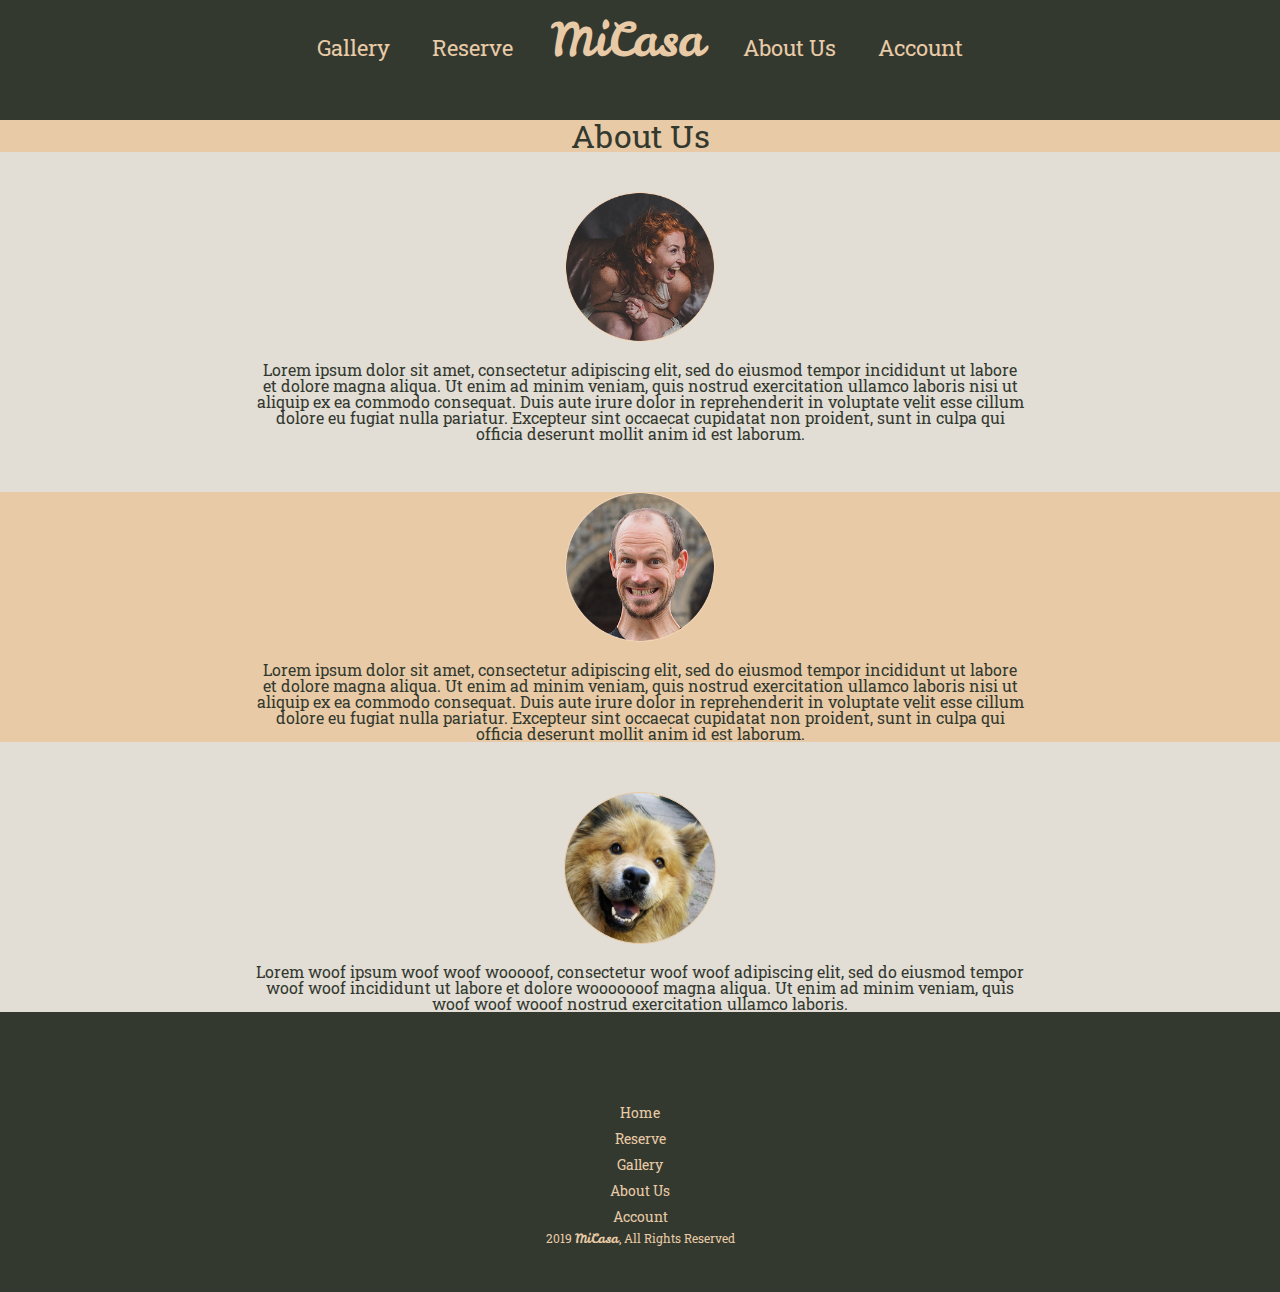
==== about.html @ f9328ff3 "added about us page" ====
<!DOCTYPE html>
<html lang="en">
<head>
    <meta charset="UTF-8">
    <meta name="viewport" content="width=device-width, initial-scale=1, shrink-to-fit=no">
    <meta http-equiv="X-UA-Compatible" content="ie=edge">
    <meta name="description" content="MiCasa is a magical place in Latvia, where you can spend your perfect holidays.">
	<meta name="author" content="Lauma Karpinska">
    <title>MiCasa</title>
    <link rel="apple-touch-icon" sizes="57x57" href="favicon/">
    <link rel="apple-touch-icon" sizes="60x60" href="favicon//apple-icon-60x60.png">
    <link rel="apple-touch-icon" sizes="72x72" href="favicon//apple-icon-72x72.png">
    <link rel="apple-touch-icon" sizes="76x76" href="favicon//apple-icon-76x76.png">
    <link rel="apple-touch-icon" sizes="114x114" href="favicon//apple-icon-114x114.png">
    <link rel="apple-touch-icon" sizes="120x120" href="favicon//apple-icon-120x120.png">
    <link rel="apple-touch-icon" sizes="144x144" href="favicon//apple-icon-144x144.png">
    <link rel="apple-touch-icon" sizes="152x152" href="favicon//apple-icon-152x152.png">
    <link rel="apple-touch-icon" sizes="180x180" href="favicon//apple-icon-180x180.png">
    <link rel="icon" type="image/png" sizes="192x192"  href="favicon//android-icon-192x192.png">
    <link rel="icon" type="image/png" sizes="32x32" href="favicon//favicon-32x32.png">
    <link rel="icon" type="image/png" sizes="96x96" href="favicon//favicon-96x96.png">
    <link rel="icon" type="image/png" sizes="16x16" href="favicon//favicon-16x16.png">
    <link rel="manifest" href="/manifest.json">
    <meta name="msapplication-TileColor" content="#ffffff">
    <meta name="msapplication-TileImage" content="/ms-icon-144x144.png">
    <meta name="theme-color" content="#ffffff">
        
    <link rel="stylesheet" href="https://stackpath.bootstrapcdn.com/bootstrap/4.1.3/css/bootstrap.min.css" integrity="sha384-MCw98/SFnGE8fJT3GXwEOngsV7Zt27NXFoaoApmYm81iuXoPkFOJwJ8ERdknLPMO" crossorigin="anonymous">
    <link href="https://fonts.googleapis.com/css?family=Roboto+Slab" rel="stylesheet">
    <link href="https://fonts.googleapis.com/css?family=Leckerli+One" rel="stylesheet">
    <link rel="stylesheet" href="https://use.fontawesome.com/releases/v5.5.0/css/all.css" integrity="sha384-B4dIYHKNBt8Bc12p+WXckhzcICo0wtJAoU8YZTY5qE0Id1GSseTk6S+L3BlXeVIU" crossorigin="anonymous">
    <link rel="stylesheet" href="css/style.css">

</head>
<body>
    <!-- HEADER -->
    <div class="header">
        <div class="container">
            <div class="row">
                <div class="col-12 hnav">
                    <nav>
                        <ul>
                            <li>
                                <a href="gallery.html">Gallery</a>
                            </li>
                            <li>
                                <a href="reservations.html">Reserve</a>
                            </li>
                            <li>
                                <a class="micasa" href="index.html">MiCasa</a>
                            </li>
                            <li>
                                <a href="about.html">About Us</a>
                            </li>
                            <li>
                                <a href="logreg.html">Account</a>
                            </li>
                        </ul>
                    </nav>
                </div>
            </div>
        </div>
    </div> 
    
    <!-- MAIN -->
<div class="about">
    <div class="container lighter">
        <div class="row">
            <div class="col-12 darker">
                <h2>About Us</h2>
            </div>
        </div>
        <div class="row">
            <div class="col-12">
                <div class="abimg1 abimg"></div>
                <div class="text">
                    <p>Lorem ipsum dolor sit amet, consectetur adipiscing elit,
                        sed do eiusmod tempor incididunt ut labore et dolore magna aliqua.
                        Ut enim ad minim veniam, quis nostrud exercitation ullamco laboris
                        nisi ut aliquip ex ea commodo consequat. Duis aute irure dolor in
                        reprehenderit in voluptate velit esse cillum dolore eu fugiat nulla
                        pariatur. Excepteur sint occaecat cupidatat non proident, sunt in
                        culpa qui officia deserunt mollit anim id est laborum.
                    </p>
                </div>
            </div>
        </div>    
        <div class="row">    
            <div class="col-12 darker">
                <div class="abimg2 abimg"></div>
                <div class="text">
                    <p>Lorem ipsum dolor sit amet, consectetur adipiscing elit,
                        sed do eiusmod tempor incididunt ut labore et dolore magna aliqua.
                        Ut enim ad minim veniam, quis nostrud exercitation ullamco laboris
                        nisi ut aliquip ex ea commodo consequat. Duis aute irure dolor in
                        reprehenderit in voluptate velit esse cillum dolore eu fugiat nulla
                        pariatur. Excepteur sint occaecat cupidatat non proident, sunt in
                        culpa qui officia deserunt mollit anim id est laborum.
                    </p>
                </div>
            </div>   
        </div>
        <div class="row">    
            <div class="col-12">
                <div class="abimg3 abimg"></div>
                <div class="text">
                    <p>Lorem woof ipsum woof woof wooooof, consectetur woof woof adipiscing elit,
                        sed do eiusmod tempor woof woof  incididunt ut labore et dolore wooooooof magna aliqua.
                         Ut enim ad minim veniam, quis woof woof wooof nostrud exercitation ullamco laboris.
                    </p>
                </div>
            </div>   
        </div>       
    </div>
</div>

    <!-- FOOTER -->

    <div class="footer">
        <div class="container">
            <div class="row fupper justify-content-between">
                <div class="col-6 col-md-3 col-xl-4 ficons">
                    <nav>
                        <ul>
                            <li><a href="https://www.facebook.com/PewDiePie/" target="_blank"><i class="fab fa-facebook"></i></a></li>
                            <li><a href="https://www.skype.com" target="_blank"><i class="fab fa-skype"></i></a></li>
                            <li><a href="https://twitter.com/pewdiepie" target="_blank"><i class="fab fa-twitter"></i></a></li>                            
                            <li><a href="https://www.instagram.com/pewdiepie/" target="_blank"><i class="fab fa-instagram"></i></a></li>
                        </ul>
                    </nav>
                </div>
                <div class="col-6 col-sm-3 col-xl-2 fnav">
                    <nav>
                        <ul>
                            <li><a href="index.html">Home</a></li>
                            <li><a href="reservations.html">Reserve</a></li>
                            <li><a href="gallery.html">Gallery</a></li>
                            <li><a href="about.html">About Us</a></li>
                            <li><a href="logreg.html">Account</a></li>
                        </ul>
                    </nav>                    
                </div>
            </div>
            <div class="row flower">
                <div class="col copyright">
                    <p>2019 <span>MiCasa</span>, All Rights Reserved</p>
                </div>
            </div>
        </div>
    </div>

    <script src="js/main.js"></script>
</body>
</html>
---- css/style.css ----
/* http://meyerweb.com/eric/tools/css/reset/ 
   v2.0 | 20110126
   License: none (public domain)
*/
html, body, div, span, applet, object, iframe, h1, h2, h3, h4, h5, h6, p, blockquote, pre, a, abbr, acronym, address, big, cite, code, del, dfn, em, img, ins, kbd, q, s, samp, small, strike, strong, sub, sup, tt, var, b, u, i, center, dl, dt, dd, ol, ul, li, fieldset, form, label, legend, table, caption, tbody, tfoot, thead, tr, th, td, article, aside, canvas, details, embed, figure, figcaption, footer, header, hgroup, menu, nav, output, ruby, section, summary, time, mark, audio, video {
  margin: 0;
  padding: 0;
  border: 0;
  font-size: 100%;
  font: inherit;
  vertical-align: baseline;
}

/* HTML5 display-role reset for older browsers */
article, aside, details, figcaption, figure, footer, header, hgroup, menu, nav, section {
  display: block;
}

body {
  line-height: 1;
}

ol, ul {
  list-style: none;
}

blockquote, q {
  quotes: none;
}

blockquote:before, blockquote:after {
  content: "";
  content: none;
}

q:before, q:after {
  content: "";
  content: none;
}

table {
  border-collapse: collapse;
  border-spacing: 0;
}

div.header {
  height: 80px;
  width: 100vw;
  background-color: #343930;
}
div.header div.container {
  height: 100px;
}
div.header div.container div.row {
  height: 100%;
}
div.header div.container div.row div.hnav nav {
  text-align: center;
}
div.header div.container div.row div.hnav nav ul {
  list-style-type: none;
  display: inline-block;
  margin: 0;
  font-size: 0;
}
div.header div.container div.row div.hnav nav ul li {
  display: inline-block;
}
div.header div.container div.row div.hnav nav ul li a {
  text-decoration: none;
  display: inline-block;
  color: #e8cba6;
  font-size: 22px;
  padding: 21px;
  transition: 0.6s;
  font-family: "Roboto Slab", serif;
}
div.header div.container div.row div.hnav nav ul li a.micasa {
  font-size: 46px;
  font-family: "Leckerli One", cursive;
  padding: 17px;
}
div.header div.container div.row div.hnav nav ul li a:hover {
  color: #343930;
  background-color: #e8cba6;
}

div.footer {
  width: 100vw;
  background-color: #343930;
}
div.footer div.container div.fupper {
  height: 150px;
}
div.footer div.container div.fupper div.ficons nav {
  margin-top: 20px;
}
div.footer div.container div.fupper div.ficons nav ul li {
  display: inline-block;
}
div.footer div.container div.fupper div.ficons nav ul li a {
  margin-right: 10px;
  color: #e8cba6;
  font-size: 32px;
  transition: 0.6s;
}
div.footer div.container div.fupper div.ficons nav ul li a:hover {
  color: #e99573;
}
div.footer div.container div.fupper div.fnav nav ul li {
  text-align: center;
  margin: 10px 0;
}
div.footer div.container div.fupper div.fnav nav ul li a {
  text-decoration: none;
  color: #e8cba6;
  font-size: 14px;
  font-family: "Roboto Slab", serif;
  padding: 2px 15px;
  transition: 0.6s;
}
div.footer div.container div.fupper div.fnav nav ul li a:hover {
  border-bottom: 1px solid #e99573;
  color: #e99573;
}
div.footer div.container div.flower {
  height: 60px;
}
div.footer div.container div.flower p {
  text-align: center;
  color: #e8cba6;
  font-family: "Roboto Slab", serif;
  font-size: 12px;
  margin-top: 20px;
}
div.footer div.container div.flower p span {
  font-family: "Leckerli One", cursive;
  font-size: 13px;
}

body {
  background-color: #343930;
  font-family: "Roboto Slab", serif;
}

div.hero {
  width: 100vw;
  height: 880px;
  background-image: url("../img/heroRet.jpg");
  background-size: cover;
  background-position: center;
}
div.hero div.row {
  height: 100%;
}
div.hero div.row div.col {
  text-align: center;
  margin: 550px 0;
}
div.hero div.row div.col a {
  background-color: rgba(52, 57, 48, 0.8);
  color: #e8cba6;
  font-size: 36px;
  text-decoration: none;
  padding: 5px 50px;
  transition: 0.6s;
}
div.hero div.row div.col a:hover {
  background-color: rgba(232, 203, 166, 0.8);
  color: #343930;
}

div.ghouse {
  width: 100vw;
  height: 450px;
  color: #343930;
}
div.ghouse div.container {
  height: 450px;
}
div.ghouse div.container div.row div.col {
  margin-top: 50px;
  height: 350px;
  text-align: center;
}
div.ghouse div.container div.row div.col h2 {
  margin: 50px 0;
  font-size: 36px;
}
div.ghouse div.container div.row div.col h3 {
  margin-top: 20px;
  font-size: 20px;
}
div.ghouse div.container div.row div.col div.text {
  max-width: 45vw;
  height: 30%;
  margin: 0 auto;
}
div.ghouse div.container div.row div.col div.text p {
  font-size: 18px;
}
div.ghouse div.container div.row div.col div.button {
  margin-top: 30px;
}
div.ghouse div.container div.row div.col div.button a {
  text-decoration: none;
  font-size: 20px;
  color: #e8cba6;
  background-color: #343930;
  padding: 5px 30px;
  transition: 0.6s;
}
div.ghouse div.container div.row div.col div.button a.land {
  background-color: #e99573;
  color: #343930;
  transition: 0.6s;
}
div.ghouse div.container div.row div.col div.button a:hover {
  background-color: #e99573;
  color: #343930;
}
div.ghouse div.container div.row div.col div.button a.land:hover {
  border: 1px solid #343930;
}

.lighter {
  background-color: #e2ded6;
}

.darker {
  background-color: #e8cba6;
}

div.mainline1 {
  width: 100vw;
  color: #343930;
}
div.mainline1 div.prev {
  height: 400px;
}
div.mainline1 div.text {
  text-align: center;
}
div.mainline1 div.text div.col h2 {
  font-size: 32px;
  margin: 20px 0 50px 0;
}
div.mainline1 div.text div.col div.des {
  width: 60%;
  margin: 0 auto;
}
div.mainline1 div.text div.col div.des p {
  font-size: 18px;
}
div.mainline1 div.text div.col div.starred p {
  font-size: 12px;
  margin-bottom: 10px;
}

div.mainline2 div.container div.row div.sq p {
  display: inline-block;
  text-align: center;
  margin: 10px 10px 25px 10px;
}

.imgplace {
  height: 200px;
}

div.mainline3 {
  width: 100vw;
  height: 100px;
}
div.mainline3 div.container {
  height: 100px;
}
div.mainline3 div.container div.row {
  font-size: 24px;
}
div.mainline3 div.container div.row div.res div.button {
  margin-top: 35px;
  text-align: center;
}
div.mainline3 div.container div.row div.res div.button a {
  color: #e8cba6;
  background-color: #343930;
  padding: 5px 40px;
  transition: 0.6s;
}
div.mainline3 div.container div.row div.res div.button a:hover {
  text-decoration: none;
  background-color: #e99573;
  color: #343930;
}
div.mainline3 div.container div.row div.back {
  margin-top: 35px;
}
div.mainline3 div.container div.row div.back a {
  color: #343930;
  padding: 5px;
  transition: 0.6s;
}
div.mainline3 div.container div.row div.back a:hover {
  text-decoration: none;
  background-color: #e99573;
  color: #343930;
}

div.logreg {
  background-color: #bea37e;
}
div.logreg div.container {
  min-height: 800px;
}
div.logreg div.container div.row div.col-12 {
  color: #343930;
  text-align: center;
}
div.logreg div.container div.row div.col-12 h2 {
  margin-top: 60px;
  font-size: 32px;
}
div.logreg div.container div.row div.col-12 form div {
  margin-top: 20px;
  text-decoration: none;
}
div.logreg div.container div.row div.col-12 form div input {
  height: 40px;
  width: 70%;
  border: 1px solid #e8cba6;
  font-size: 14px;
  background-color: #e2ded6;
  color: #343930;
}
div.logreg div.container div.row div.col-12 form div input[type=submit] {
  background-color: #343930;
  color: #e8cba6;
  transition: 0.6s;
  margin: 10px 0 20px 0;
  width: 50%;
  font-size: 24px;
}
div.logreg div.container div.row div.col-12 form div input[type=submit]:hover {
  background-color: rgba(252, 168, 132, 0.8);
  border: 1px solid #343930;
  color: #343930;
}

.abimg1 {
  background-image: url("../img/face1.png");
}

.abimg2 {
  background-image: url("../img/face2.png");
}

.abimg3 {
  background-image: url("../img/dogo.jpg");
  border: 1px solid #e8cba6;
}

.abimg {
  height: 150px;
  width: 150px;
  margin: 20px auto;
  border-radius: 50%;
  background-size: cover;
  background-position: center;
  background-repeat: no-repeat;
}

div.about {
  background-color: #bea37e;
}
div.about div.container div.row div.col-12 {
  color: #343930;
}
div.about div.container div.row div.col-12 div.text {
  width: 60%;
  height: 30%;
  margin: 0 auto;
  text-align: center;
}
div.about div.container div.row div.col-12 div.text p {
  font-size: 16px;
  margin-bottom: 50px;
}
div.about div.container div.row div.col-12 h2 {
  margin: 40px;
  text-align: center;
  font-size: 32px;
}

/*# sourceMappingURL=style.css.map */
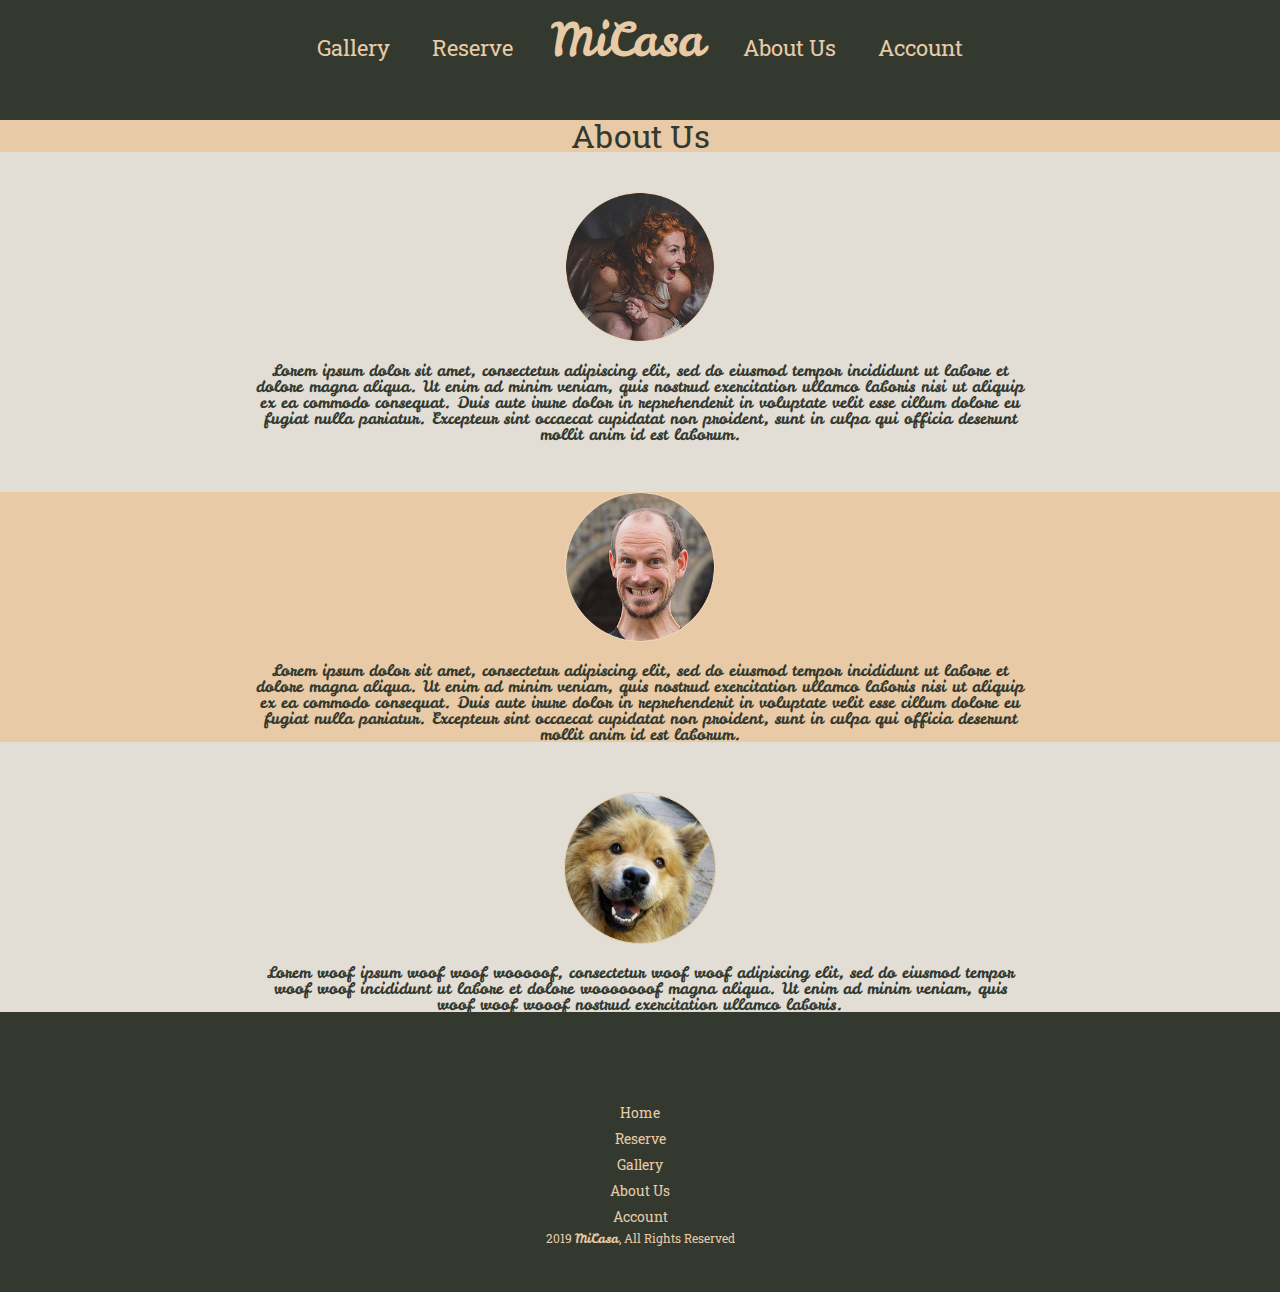
==== commit 53d7506d: "changed reservation details" ====
--- a/about.html
+++ b/about.html
@@ -7,19 +7,19 @@
     <meta name="description" content="MiCasa is a magical place in Latvia, where you can spend your perfect holidays.">
 	<meta name="author" content="Lauma Karpinska">
     <title>MiCasa</title>
-    <link rel="apple-touch-icon" sizes="57x57" href="favicon/">
-    <link rel="apple-touch-icon" sizes="60x60" href="favicon//apple-icon-60x60.png">
-    <link rel="apple-touch-icon" sizes="72x72" href="favicon//apple-icon-72x72.png">
-    <link rel="apple-touch-icon" sizes="76x76" href="favicon//apple-icon-76x76.png">
-    <link rel="apple-touch-icon" sizes="114x114" href="favicon//apple-icon-114x114.png">
-    <link rel="apple-touch-icon" sizes="120x120" href="favicon//apple-icon-120x120.png">
-    <link rel="apple-touch-icon" sizes="144x144" href="favicon//apple-icon-144x144.png">
-    <link rel="apple-touch-icon" sizes="152x152" href="favicon//apple-icon-152x152.png">
-    <link rel="apple-touch-icon" sizes="180x180" href="favicon//apple-icon-180x180.png">
-    <link rel="icon" type="image/png" sizes="192x192"  href="favicon//android-icon-192x192.png">
-    <link rel="icon" type="image/png" sizes="32x32" href="favicon//favicon-32x32.png">
-    <link rel="icon" type="image/png" sizes="96x96" href="favicon//favicon-96x96.png">
-    <link rel="icon" type="image/png" sizes="16x16" href="favicon//favicon-16x16.png">
+    <link rel="apple-touch-icon" sizes="57x57" href="img/favicon/">
+    <link rel="apple-touch-icon" sizes="60x60" href="img/favicon//apple-icon-60x60.png">
+    <link rel="apple-touch-icon" sizes="72x72" href="imgfavicon//apple-icon-72x72.png">
+    <link rel="apple-touch-icon" sizes="76x76" href="img/favicon//apple-icon-76x76.png">
+    <link rel="apple-touch-icon" sizes="114x114" href="img/favicon//apple-icon-114x114.png">
+    <link rel="apple-touch-icon" sizes="120x120" href="img/favicon//apple-icon-120x120.png">
+    <link rel="apple-touch-icon" sizes="144x144" href="img/favicon//apple-icon-144x144.png">
+    <link rel="apple-touch-icon" sizes="152x152" href="img/favicon//apple-icon-152x152.png">
+    <link rel="apple-touch-icon" sizes="180x180" href="img/favicon//apple-icon-180x180.png">
+    <link rel="icon" type="image/png" sizes="192x192"  href="img/favicon//android-icon-192x192.png">
+    <link rel="icon" type="image/png" sizes="32x32" href="img/favicon//favicon-32x32.png">
+    <link rel="icon" type="image/png" sizes="96x96" href="img/favicon//favicon-96x96.png">
+    <link rel="icon" type="image/png" sizes="16x16" href="img/favicon//favicon-16x16.png">
     <link rel="manifest" href="/manifest.json">
     <meta name="msapplication-TileColor" content="#ffffff">
     <meta name="msapplication-TileImage" content="/ms-icon-144x144.png">
@@ -35,32 +35,32 @@
 <body>
     <!-- HEADER -->
     <div class="header">
-        <div class="container">
-            <div class="row">
-                <div class="col-12 hnav">
-                    <nav>
-                        <ul>
-                            <li>
-                                <a href="gallery.html">Gallery</a>
-                            </li>
-                            <li>
-                                <a href="reservations.html">Reserve</a>
-                            </li>
-                            <li>
-                                <a class="micasa" href="index.html">MiCasa</a>
-                            </li>
-                            <li>
-                                <a href="about.html">About Us</a>
-                            </li>
-                            <li>
-                                <a href="logreg.html">Account</a>
-                            </li>
-                        </ul>
-                    </nav>
+            <div class="container">
+                <div class="row">
+                    <div class="col-12 hnav">
+                        <nav>
+                            <ul>
+                                <li>
+                                    <a href="gallery.html">Gallery</a>
+                                </li>
+                                <li>
+                                    <a href="reservations.html">Reserve</a>
+                                </li>
+                                <li>
+                                    <a class="micasa" href="index.html">MiCasa</a>
+                                </li>
+                                <li>
+                                    <a href="about.html">About Us</a>
+                                </li>
+                                <li>
+                                    <a href="logreg.html">Account</a>
+                                </li>
+                            </ul>
+                        </nav>
+                    </div>
                 </div>
             </div>
-        </div>
-    </div> 
+        </div>  
     
     <!-- MAIN -->
 <div class="about">
--- a/css/style.css
+++ b/css/style.css
@@ -257,6 +257,9 @@
   margin-bottom: 10px;
 }
 
+div.mainline2 {
+  width: 100vw;
+}
 div.mainline2 div.container div.row div.sq p {
   display: inline-block;
   text-align: center;
@@ -307,6 +310,7 @@
 }
 
 div.logreg {
+  width: 100vw;
   background-color: #bea37e;
 }
 div.logreg div.container {
@@ -370,6 +374,7 @@
 }
 
 div.about {
+  width: 100vw;
   background-color: #bea37e;
 }
 div.about div.container div.row div.col-12 {
@@ -384,6 +389,7 @@
 div.about div.container div.row div.col-12 div.text p {
   font-size: 16px;
   margin-bottom: 50px;
+  font-family: "Leckerli One", cursive;
 }
 div.about div.container div.row div.col-12 h2 {
   margin: 40px;
@@ -391,4 +397,219 @@
   font-size: 32px;
 }
 
+.lnimg1::before {
+  background-image: url("../img/city.jpg");
+}
+
+.lnimg2::before {
+  background-image: url("../img/manor.jpg");
+}
+
+.lnimg3::before {
+  background-image: url("../img/palace.jpg");
+}
+
+.lnimg4::before {
+  background-image: url("../img/path.jpg");
+}
+
+.lnimg5::before {
+  background-image: url("../img/sea.jpg");
+}
+
+.lnimg6::before {
+  background-image: url("../img/swamp.jpg");
+}
+
+div.land {
+  width: 100vw;
+}
+div.land div.container div.row div.col-12 h1 {
+  font-size: 32px;
+  margin: 50px 0;
+  text-align: center;
+  color: #343930;
+}
+div.land div.container div.row div.col-12 a {
+  text-decoration: none;
+}
+div.land div.container div.row div.col-12 a div.lnimg {
+  border: 1px solid #e2ded6;
+  height: 300px;
+  margin-bottom: 15px;
+  text-align: center;
+  position: relative;
+  display: flex;
+  justify-content: center;
+  align-items: center;
+  transition: 0.3s;
+}
+div.land div.container div.row div.col-12 a div.lnimg h2 {
+  margin-top: 220px;
+  font-size: 32px;
+  position: relative;
+  color: #e8cba6;
+}
+div.land div.container div.row div.col-12 a div.lnimg::before {
+  content: "";
+  height: 100%;
+  width: 100%;
+  position: absolute;
+  top: 0;
+  left: 0;
+  background-size: cover;
+  background-position: center;
+}
+div.land div.container div.row div.col-12 a div.lnimg:hover::before {
+  filter: blur(2px);
+  -webkit-filter: blur(2px);
+}
+
+div.gallery {
+  width: 100vw;
+}
+div.gallery div.container div.row div.col-12 a {
+  text-decoration: none;
+  transition: 0.3s;
+}
+div.gallery div.container div.row div.col-12 a div.gimg {
+  height: 400px;
+  text-align: center;
+  position: relative;
+  display: flex;
+  justify-content: center;
+  align-items: center;
+}
+div.gallery div.container div.row div.col-12 a div.gimg h2 {
+  font-size: 32px;
+  position: relative;
+  color: #e2ded6;
+}
+div.gallery div.container div.row div.col-12 a div.gimg::before {
+  content: "";
+  height: 100%;
+  width: 100%;
+  position: absolute;
+  top: 0;
+  left: 0;
+  background-size: cover;
+  background-position: center;
+  transition: 0.3s;
+}
+div.gallery div.container div.row div.col-12 a div.gimg:hover::before {
+  filter: blur(2px);
+  -webkit-filter: blur(2px);
+}
+div.gallery div.container div.row div.col-12 a div.gimg1::before {
+  background-image: url("../img/livingroom1.jpg");
+}
+div.gallery div.container div.row div.col-12 a div.gimg2::before {
+  background-image: url("../img/horse1.jpg");
+}
+div.gallery div.container div.row div.col-12 a div.gimg3::before {
+  background-image: url("../img/autumn1.jpg");
+}
+
+div.specgal div.container div.row div.col-12 div img {
+  margin: 15px 0;
+  width: 100%;
+}
+div.specgal div.container div.row div.col-12 div img:hover {
+  cursor: pointer;
+}
+
+.oran {
+  background-color: #e99573;
+}
+
+div.resdetails {
+  max-width: 1920px;
+  background-color: #bea37e;
+}
+div.resdetails div.container div.hid {
+  overflow: hidden;
+  background-color: #e2ded6;
+}
+div.resdetails div.container div.hid div.prog {
+  height: 30px;
+  width: 33%;
+  float: left;
+}
+div.resdetails div.container div.hid div.prog h3 {
+  margin-top: 5px;
+  text-align: center;
+  font-size: 18px;
+}
+div.resdetails div.container div.details {
+  background-color: #e8cba6;
+}
+div.resdetails div.container div.details div.calbox {
+  overflow: hidden;
+}
+div.resdetails div.container div.details div.calbox div.cal {
+  height: 250px;
+  width: 50%;
+  float: left;
+  border: 1px solid #343930;
+}
+div.resdetails div.container div.details div.formbox {
+  border: 1px solid #343930;
+}
+div.resdetails div.container div.details div.formbox form div.form {
+  width: 300px;
+  height: 50px;
+  margin: 0 auto;
+}
+div.resdetails div.container div.details div.formbox form div.form input {
+  margin: 10px 0 20px 0;
+  border: 1px solid #e8cba6;
+}
+div.resdetails div.container div.details div.formbox form div.form input[type=text] {
+  width: 40px;
+  height: 30px;
+  text-align: center;
+}
+div.resdetails div.container div.details div.formbox form div.form input[type=checkbox] {
+  font-size: 24px;
+}
+div.resdetails div.container div.weather {
+  height: 100px;
+  background-color: #e2ded6;
+  font-size: 24px;
+}
+div.resdetails div.container div.weather div.middle {
+  text-align: center;
+}
+div.resdetails div.container div.total a {
+  text-decoration: none;
+}
+div.resdetails div.container div.total a div.topay {
+  height: 38px;
+  background-color: #343930;
+  color: #e8cba6;
+  text-align: center;
+  font-size: 32px;
+  transition: 0.6s;
+}
+div.resdetails div.container div.total a div.topay:hover {
+  text-decoration: none;
+  background-color: #e8cba6;
+  color: #343930;
+  border: 1px solid #343930;
+}
+
+.marweather {
+  margin-top: 40px;
+}
+
+.list {
+  height: 90%;
+}
+
+.topay {
+  height: 10%;
+  width: 100%;
+  background-color: #343930;
+}
+
 /*# sourceMappingURL=style.css.map */
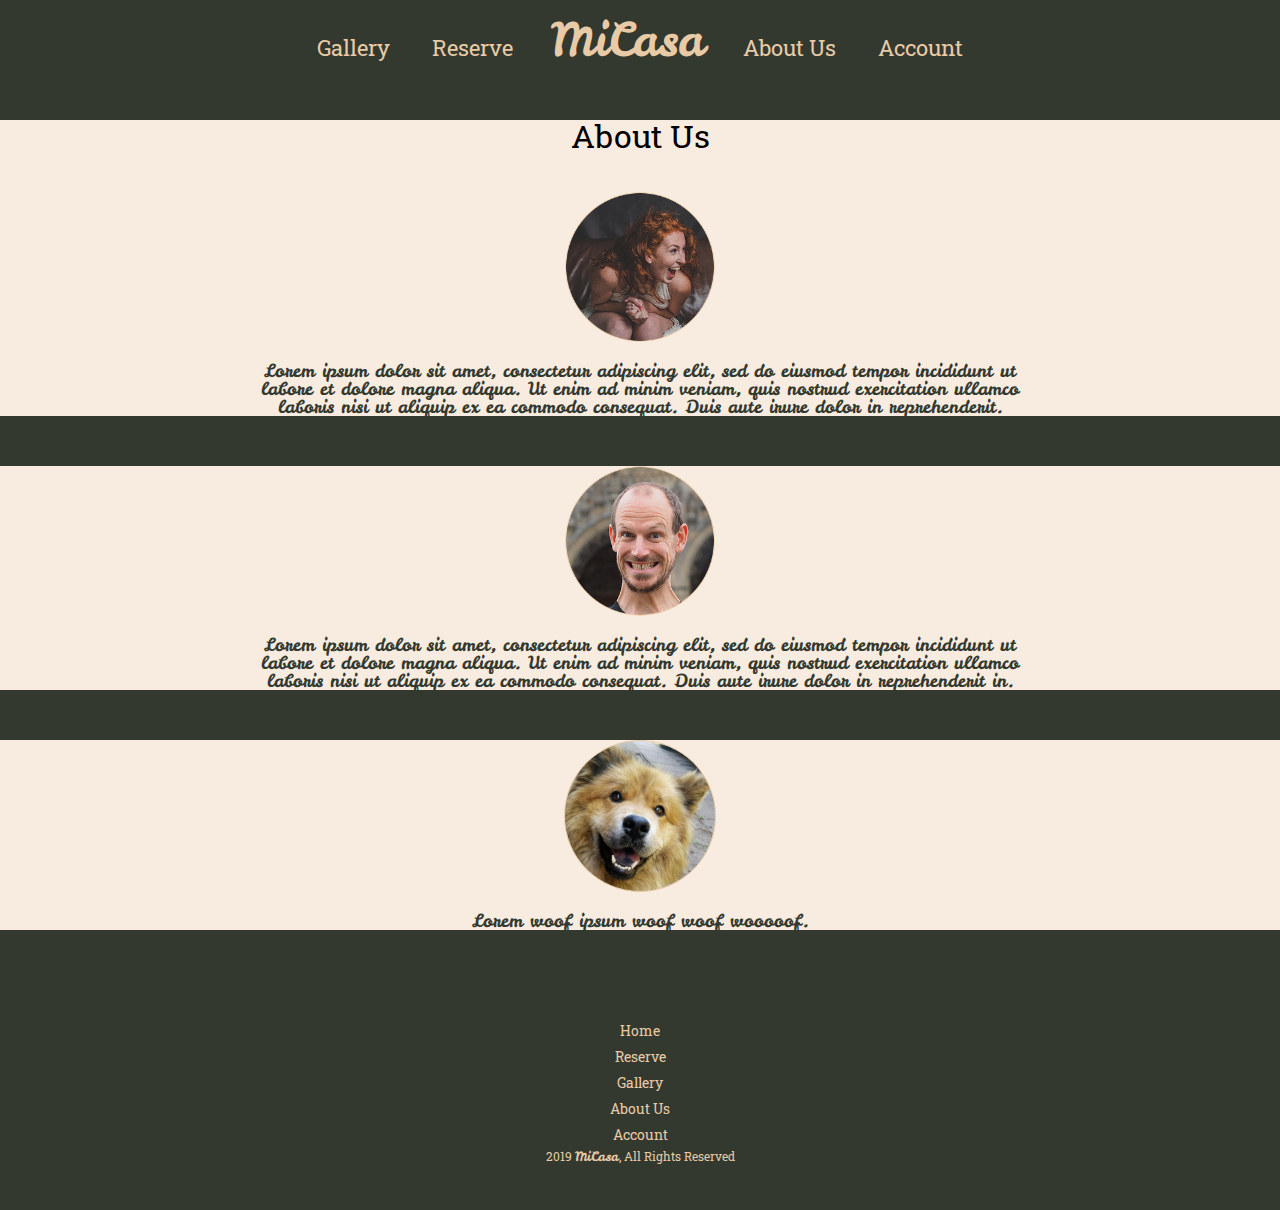
==== commit 9793930a: "adding lightbox slideshow" ====
--- a/about.html
+++ b/about.html
@@ -60,13 +60,13 @@
                     </div>
                 </div>
             </div>
-        </div>  
+        </div>      
     
     <!-- MAIN -->
 <div class="about">
     <div class="container lighter">
         <div class="row">
-            <div class="col-12 darker">
+            <div class="col-12 lighter">
                 <h2>About Us</h2>
             </div>
         </div>
@@ -78,41 +78,45 @@
                         sed do eiusmod tempor incididunt ut labore et dolore magna aliqua.
                         Ut enim ad minim veniam, quis nostrud exercitation ullamco laboris
                         nisi ut aliquip ex ea commodo consequat. Duis aute irure dolor in
-                        reprehenderit in voluptate velit esse cillum dolore eu fugiat nulla
-                        pariatur. Excepteur sint occaecat cupidatat non proident, sunt in
-                        culpa qui officia deserunt mollit anim id est laborum.
+                        reprehenderit.
                     </p>
                 </div>
             </div>
-        </div>    
-        <div class="row">    
-            <div class="col-12 darker">
+        </div>
+    </div>
+</div>       
+<div class="about">
+    <div class="container ligther">
+        <div class="row">
+            <div class="col-12 lighter">
                 <div class="abimg2 abimg"></div>
                 <div class="text">
                     <p>Lorem ipsum dolor sit amet, consectetur adipiscing elit,
                         sed do eiusmod tempor incididunt ut labore et dolore magna aliqua.
                         Ut enim ad minim veniam, quis nostrud exercitation ullamco laboris
                         nisi ut aliquip ex ea commodo consequat. Duis aute irure dolor in
-                        reprehenderit in voluptate velit esse cillum dolore eu fugiat nulla
-                        pariatur. Excepteur sint occaecat cupidatat non proident, sunt in
-                        culpa qui officia deserunt mollit anim id est laborum.
+                        reprehenderit in.
                     </p>
                 </div>
-            </div>   
+            </div>
         </div>
+    </div>
+</div>  
+<div class="about">
+    <div class="container lighter">
         <div class="row">    
             <div class="col-12">
                 <div class="abimg3 abimg"></div>
                 <div class="text">
-                    <p>Lorem woof ipsum woof woof wooooof, consectetur woof woof adipiscing elit,
-                        sed do eiusmod tempor woof woof  incididunt ut labore et dolore wooooooof magna aliqua.
-                         Ut enim ad minim veniam, quis woof woof wooof nostrud exercitation ullamco laboris.
+                    <p>Lorem woof ipsum woof woof wooooof.
                     </p>
                 </div>
             </div>   
-        </div>       
+        </div> 
     </div>
 </div>
+
+
 
     <!-- FOOTER -->
 
--- a/css/style.css
+++ b/css/style.css
@@ -72,14 +72,18 @@
   color: #e8cba6;
   font-size: 22px;
   padding: 21px;
-  transition: 0.6s;
-  font-family: "Roboto Slab", serif;
+  padding-top: 37px;
+  transition: 0.6s;
 }
 div.header div.container div.row div.hnav nav ul li a.micasa {
   font-size: 46px;
   font-family: "Leckerli One", cursive;
   padding: 17px;
 }
+div.header div.container div.row div.hnav nav ul li a.micasa:hover {
+  background-color: #343930;
+  color: #e8cba6;
+}
 div.header div.container div.row div.hnav nav ul li a:hover {
   color: #343930;
   background-color: #e8cba6;
@@ -141,6 +145,64 @@
 body {
   background-color: #343930;
   font-family: "Roboto Slab", serif;
+  overflow-x: hidden;
+}
+
+.lighter {
+  background-color: #f7ecdf;
+}
+
+.darker {
+  background-color: #343930;
+}
+
+.darkerc {
+  background-color: #bea37e;
+}
+
+.lighterb {
+  border: 2px solid #343930;
+  background-color: #f7ecdf;
+  color: #343930;
+}
+
+.darkerb {
+  border: 2px solid #e8cba6;
+  background-color: #343930;
+  color: #e8cba6;
+}
+
+.darkera {
+  color: #e8cba6;
+  background-color: #343930;
+}
+
+.lightera {
+  color: #343930;
+  background-color: #f7ecdf;
+}
+
+.mixed {
+  color: #343930;
+  background-color: #f7ecdf;
+  border: 1px solid #343930;
+}
+
+.lightera:hover {
+  border: 1px solid #f7ecdf;
+  color: #f7ecdf;
+  background-color: #343930;
+}
+
+.darkera:hover {
+  background-color: #f7ecdf;
+  color: #343930;
+  border: 1px solid #343930;
+}
+
+.mixed:hover {
+  color: #343930;
+  background-color: #e8cba6;
 }
 
 div.hero {
@@ -173,7 +235,6 @@
 div.ghouse {
   width: 100vw;
   height: 450px;
-  color: #343930;
 }
 div.ghouse div.container {
   height: 450px;
@@ -205,30 +266,8 @@
 div.ghouse div.container div.row div.col div.button a {
   text-decoration: none;
   font-size: 20px;
-  color: #e8cba6;
-  background-color: #343930;
   padding: 5px 30px;
   transition: 0.6s;
-}
-div.ghouse div.container div.row div.col div.button a.land {
-  background-color: #e99573;
-  color: #343930;
-  transition: 0.6s;
-}
-div.ghouse div.container div.row div.col div.button a:hover {
-  background-color: #e99573;
-  color: #343930;
-}
-div.ghouse div.container div.row div.col div.button a.land:hover {
-  border: 1px solid #343930;
-}
-
-.lighter {
-  background-color: #e2ded6;
-}
-
-.darker {
-  background-color: #e8cba6;
 }
 
 div.mainline1 {
@@ -260,22 +299,24 @@
 div.mainline2 {
   width: 100vw;
 }
+div.mainline2 div.container div.row div.sq div.imgplace img {
+  width: 100px;
+  display: block;
+  margin: 0 auto;
+}
 div.mainline2 div.container div.row div.sq p {
   display: inline-block;
   text-align: center;
-  margin: 10px 10px 25px 10px;
-}
-
-.imgplace {
-  height: 200px;
+  margin: 20px 10px 65px 10px;
+  color: #f7ecdf;
 }
 
 div.mainline3 {
   width: 100vw;
-  height: 100px;
+  height: 90px;
 }
 div.mainline3 div.container {
-  height: 100px;
+  height: 100%;
 }
 div.mainline3 div.container div.row {
   font-size: 24px;
@@ -285,14 +326,14 @@
   text-align: center;
 }
 div.mainline3 div.container div.row div.res div.button a {
-  color: #e8cba6;
+  color: #f7ecdf;
   background-color: #343930;
   padding: 5px 40px;
   transition: 0.6s;
 }
 div.mainline3 div.container div.row div.res div.button a:hover {
   text-decoration: none;
-  background-color: #e99573;
+  background-color: #e8cba6;
   color: #343930;
 }
 div.mainline3 div.container div.row div.back {
@@ -305,8 +346,8 @@
 }
 div.mainline3 div.container div.row div.back a:hover {
   text-decoration: none;
-  background-color: #e99573;
-  color: #343930;
+  color: #343930;
+  border-bottom: 2px solid #343930;
 }
 
 div.logreg {
@@ -314,6 +355,7 @@
   background-color: #bea37e;
 }
 div.logreg div.container {
+  background-color: #e8cba6;
   min-height: 800px;
 }
 div.logreg div.container div.row div.col-12 {
@@ -329,11 +371,11 @@
   text-decoration: none;
 }
 div.logreg div.container div.row div.col-12 form div input {
-  height: 40px;
+  padding: 10px;
   width: 70%;
   border: 1px solid #e8cba6;
   font-size: 14px;
-  background-color: #e2ded6;
+  background-color: #f7ecdf;
   color: #343930;
 }
 div.logreg div.container div.row div.col-12 form div input[type=submit] {
@@ -345,21 +387,42 @@
   font-size: 24px;
 }
 div.logreg div.container div.row div.col-12 form div input[type=submit]:hover {
-  background-color: rgba(252, 168, 132, 0.8);
+  background-color: #f7ecdf;
   border: 1px solid #343930;
   color: #343930;
+  cursor: pointer;
+}
+div.logreg div.container div.row div.col-12 form div input::placeholder {
+  color: #343930;
+  transition: 0.6s;
+  position: relative;
+  left: 0;
+}
+div.logreg div.container div.row div.col-12 form div input:focus::placeholder {
+  opacity: 0.5;
+  left: 20px;
+}
+
+.redtext {
+  text-align: left;
+  display: block;
+  margin-left: 95px;
+  margin-bottom: 3px;
+  color: red;
+  font-size: 12px;
+  font-family: "Roboto Slab", serif;
 }
 
 .abimg1 {
-  background-image: url("../img/face1.png");
+  background-image: url("../img/about/face1.png");
 }
 
 .abimg2 {
-  background-image: url("../img/face2.png");
+  background-image: url("../img/about/face2.png");
 }
 
 .abimg3 {
-  background-image: url("../img/dogo.jpg");
+  background-image: url("../img/about/dogo.jpg");
   border: 1px solid #e8cba6;
 }
 
@@ -377,9 +440,6 @@
   width: 100vw;
   background-color: #bea37e;
 }
-div.about div.container div.row div.col-12 {
-  color: #343930;
-}
 div.about div.container div.row div.col-12 div.text {
   width: 60%;
   height: 30%;
@@ -387,9 +447,10 @@
   text-align: center;
 }
 div.about div.container div.row div.col-12 div.text p {
-  font-size: 16px;
+  font-size: 18px;
   margin-bottom: 50px;
   font-family: "Leckerli One", cursive;
+  color: #343930;
 }
 div.about div.container div.row div.col-12 h2 {
   margin: 40px;
@@ -398,31 +459,35 @@
 }
 
 .lnimg1::before {
-  background-image: url("../img/city.jpg");
+  background-image: url("../img/landmarks/city.jpg");
 }
 
 .lnimg2::before {
-  background-image: url("../img/manor.jpg");
+  background-image: url("../img/landmarks/manor.jpg");
 }
 
 .lnimg3::before {
-  background-image: url("../img/palace.jpg");
+  background-image: url("../img/landmarks/palace.jpg");
 }
 
 .lnimg4::before {
-  background-image: url("../img/path.jpg");
+  background-image: url("../img/landmarks/path.jpg");
 }
 
 .lnimg5::before {
-  background-image: url("../img/sea.jpg");
+  background-image: url("../img/landmarks/sea.jpg");
 }
 
 .lnimg6::before {
-  background-image: url("../img/swamp.jpg");
+  background-image: url("../img/landmarks/swamp.jpg");
 }
 
 div.land {
   width: 100vw;
+  background-color: #e8cba6;
+}
+div.land div.container {
+  background-color: #e8cba6;
 }
 div.land div.container div.row div.col-12 h1 {
   font-size: 32px;
@@ -434,7 +499,7 @@
   text-decoration: none;
 }
 div.land div.container div.row div.col-12 a div.lnimg {
-  border: 1px solid #e2ded6;
+  border: 1px solid #f7ecdf;
   height: 300px;
   margin-bottom: 15px;
   text-align: center;
@@ -467,6 +532,16 @@
 
 div.gallery {
   width: 100vw;
+  background-color: #bea37e;
+}
+div.gallery div.container div.row div.col-12 {
+  background-color: #f7ecdf;
+}
+div.gallery div.container div.row div.col-12 h1 {
+  margin: 40px;
+  text-align: center;
+  font-size: 32px;
+  color: #343930;
 }
 div.gallery div.container div.row div.col-12 a {
   text-decoration: none;
@@ -483,7 +558,7 @@
 div.gallery div.container div.row div.col-12 a div.gimg h2 {
   font-size: 32px;
   position: relative;
-  color: #e2ded6;
+  color: #f7ecdf;
 }
 div.gallery div.container div.row div.col-12 a div.gimg::before {
   content: "";
@@ -494,28 +569,127 @@
   left: 0;
   background-size: cover;
   background-position: center;
-  transition: 0.3s;
+  transition: 0.6s;
 }
 div.gallery div.container div.row div.col-12 a div.gimg:hover::before {
   filter: blur(2px);
   -webkit-filter: blur(2px);
 }
 div.gallery div.container div.row div.col-12 a div.gimg1::before {
-  background-image: url("../img/livingroom1.jpg");
+  background-image: url("../img/gallery/accom/livingroom1.jpg");
 }
 div.gallery div.container div.row div.col-12 a div.gimg2::before {
-  background-image: url("../img/horse1.jpg");
+  background-image: url("../img/gallery/events/horse1.jpg");
 }
 div.gallery div.container div.row div.col-12 a div.gimg3::before {
-  background-image: url("../img/autumn1.jpg");
-}
-
-div.specgal div.container div.row div.col-12 div img {
+  background-image: url("../img/gallery/seasons/autumn1.jpg");
+}
+
+div.specgal {
+  width: 100vw;
+  background-color: #bea37e;
+}
+div.specgal div.container {
+  background-color: #f7ecdf;
+}
+div.specgal div.container div.row h1.gtitle {
+  font-size: 24px;
+  color: #343930;
+  text-align: center;
+  margin: 20px 0;
+}
+div.specgal div.container div.row div.col-12 div.ok img {
   margin: 15px 0;
   width: 100%;
-}
-div.specgal div.container div.row div.col-12 div img:hover {
+  filter: grayscale(100%);
+  transition: 0.6s;
+}
+div.specgal div.container div.row div.col-12 div.ok img:hover {
   cursor: pointer;
+  filter: grayscale(0);
+}
+
+.overlay {
+  display: none;
+  position: fixed;
+  top: 0;
+  background-color: rgba(0, 0, 0, 0.9);
+  width: 100%;
+  justify-content: center;
+  align-items: center;
+  z-index: 100;
+}
+
+.slideshow {
+  width: 100%;
+  margin: 50px auto;
+  text-align: center;
+  position: relative;
+}
+
+.specphotos {
+  position: relative;
+  top: 50px;
+  height: 1080px;
+  width: 90%;
+  margin: 0 auto;
+}
+
+.blocka {
+  height: 100%;
+  width: 100%;
+  position: absolute;
+  left: 0;
+  opacity: 0;
+  transition: opacity 1s;
+}
+
+.active {
+  opacity: 1;
+}
+
+.specbuttons {
+  position: absolute;
+  width: 100%;
+  display: flex;
+  justify-content: center;
+  top: 60%;
+  font-size: 42px;
+}
+.specbuttons a {
+  text-decoration: none;
+  color: #e8cba6;
+  padding: 20px;
+}
+.specbuttons a:hover {
+  color: #e99573;
+}
+
+.closeslide {
+  height: 20px;
+  width: 20px;
+  margin: 0 auto;
+}
+.closeslide a {
+  color: #e8cba6;
+  padding: 10px;
+  font-size: 32px;
+}
+.closeslide a:hover {
+  color: #e99573;
+  text-decoration: none;
+}
+
+.specslide {
+  width: 50%;
+}
+
+#next {
+  margin-left: 60px;
+}
+
+#prev {
+  margin-right: 60px;
 }
 
 .oran {
@@ -528,7 +702,7 @@
 }
 div.resdetails div.container div.hid {
   overflow: hidden;
-  background-color: #e2ded6;
+  background-color: #f7ecdf;
 }
 div.resdetails div.container div.hid div.prog {
   height: 30px;
@@ -574,7 +748,7 @@
 }
 div.resdetails div.container div.weather {
   height: 100px;
-  background-color: #e2ded6;
+  background-color: #f7ecdf;
   font-size: 24px;
 }
 div.resdetails div.container div.weather div.middle {
@@ -612,4 +786,35 @@
   background-color: #343930;
 }
 
+.hoverme:hover .filler {
+  transition: 0.1s;
+  transform-origin: 50% 50%;
+  animation: rotate 2s 5;
+}
+.hoverme:hover .circolor {
+  animation: color 1s 1;
+}
+@keyframes rotate {
+  0% {
+    transform: rotate(0);
+  }
+  45% {
+    transform: rotate(0);
+  }
+  100% {
+    transform: rotate(360deg);
+  }
+}
+@keyframes color {
+  0% {
+    fill: #343930;
+  }
+  50% {
+    fill: #fafafa;
+  }
+  100% {
+    fill: #e8cba6;
+  }
+}
+
 /*# sourceMappingURL=style.css.map */
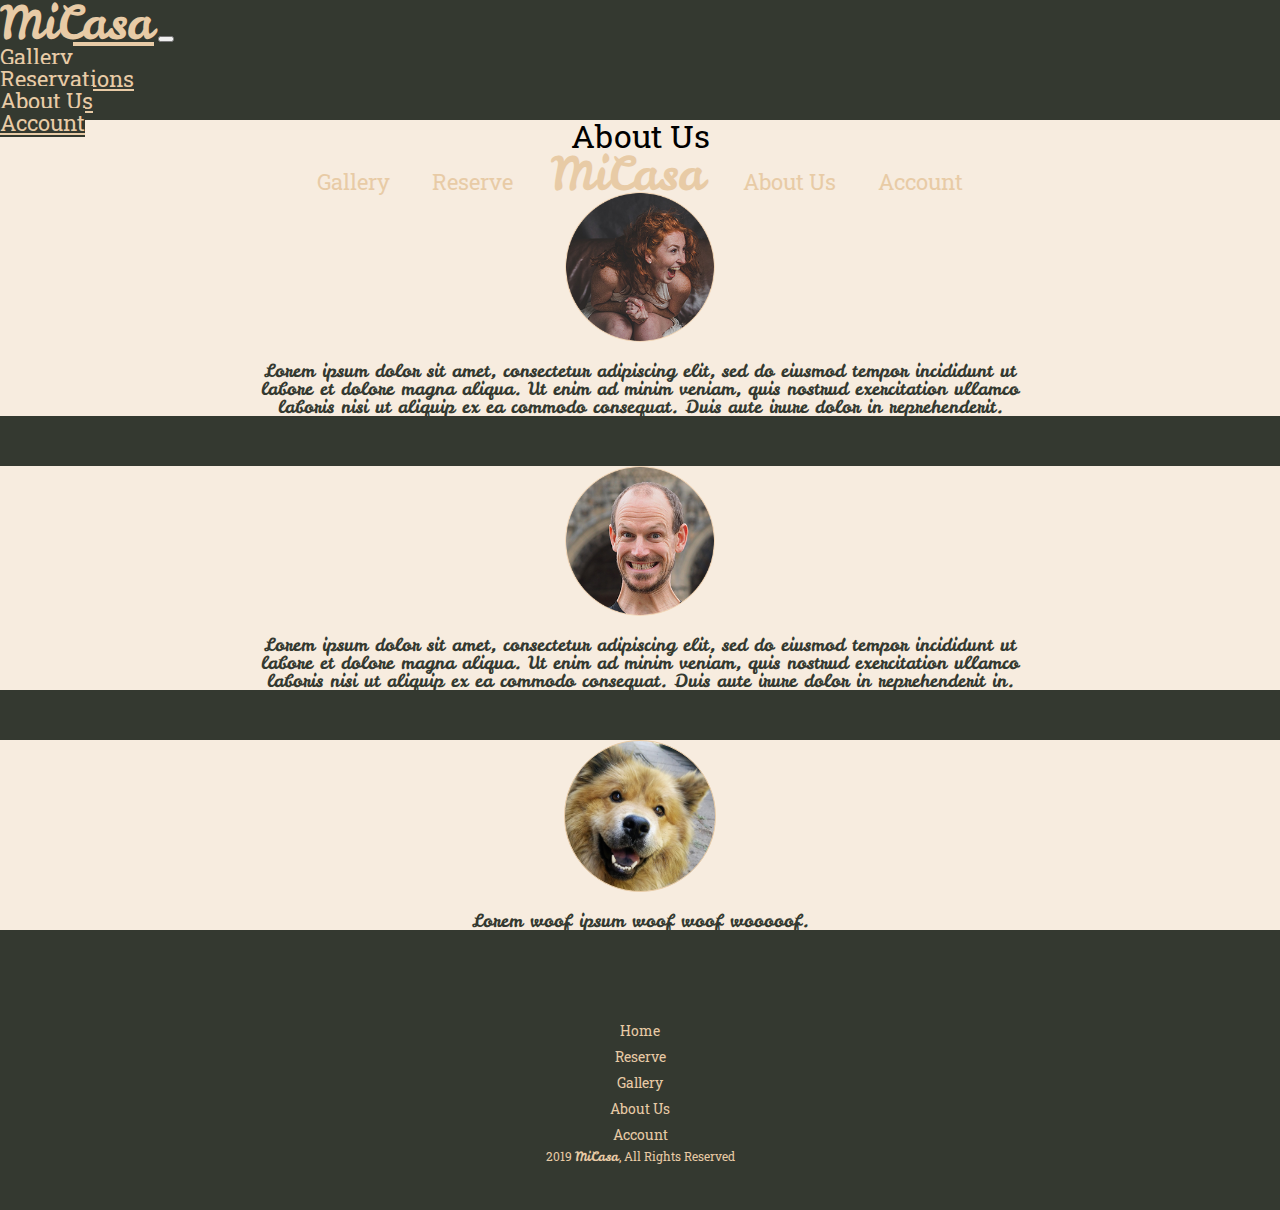
==== commit 296e5fc8: "final submission" ====
--- a/about.html
+++ b/about.html
@@ -5,7 +5,7 @@
     <meta name="viewport" content="width=device-width, initial-scale=1, shrink-to-fit=no">
     <meta http-equiv="X-UA-Compatible" content="ie=edge">
     <meta name="description" content="MiCasa is a magical place in Latvia, where you can spend your perfect holidays.">
-	<meta name="author" content="Lauma Karpinska">
+    <meta name="author" content="Lauma Karpinska">
     <title>MiCasa</title>
     <link rel="apple-touch-icon" sizes="57x57" href="img/favicon/">
     <link rel="apple-touch-icon" sizes="60x60" href="img/favicon//apple-icon-60x60.png">
@@ -24,102 +24,124 @@
     <meta name="msapplication-TileColor" content="#ffffff">
     <meta name="msapplication-TileImage" content="/ms-icon-144x144.png">
     <meta name="theme-color" content="#ffffff">
-        
+    
     <link rel="stylesheet" href="https://stackpath.bootstrapcdn.com/bootstrap/4.1.3/css/bootstrap.min.css" integrity="sha384-MCw98/SFnGE8fJT3GXwEOngsV7Zt27NXFoaoApmYm81iuXoPkFOJwJ8ERdknLPMO" crossorigin="anonymous">
     <link href="https://fonts.googleapis.com/css?family=Roboto+Slab" rel="stylesheet">
     <link href="https://fonts.googleapis.com/css?family=Leckerli+One" rel="stylesheet">
     <link rel="stylesheet" href="https://use.fontawesome.com/releases/v5.5.0/css/all.css" integrity="sha384-B4dIYHKNBt8Bc12p+WXckhzcICo0wtJAoU8YZTY5qE0Id1GSseTk6S+L3BlXeVIU" crossorigin="anonymous">
     <link rel="stylesheet" href="css/style.css">
-
+    
 </head>
 <body>
     <!-- HEADER -->
     <div class="header">
-            <div class="container">
-                <div class="row">
-                    <div class="col-12 hnav">
-                        <nav>
-                            <ul>
-                                <li>
-                                    <a href="gallery.html">Gallery</a>
+        <div class="container">
+            <div class="row">
+                <div class="col-12 hnav justify-content-center">
+                    <nav class="navbar navbar-expand-md d-lg-none">
+                        <a class="navbar-brand micasa" href="index.html">MiCasa</a>
+                        <button class="navbar-toggler" type="button" data-toggle="collapse" data-target="#navbarSupportedContent" aria-controls="navbarSupportedContent" aria-expanded="false" aria-label="Toggle navigation">
+                            <span class="burgerino"><i class="fas fa-bars"></i></span>
+                        </button>
+                        <div class="collapse navbar-collapse " id="navbarSupportedContent">
+                            <ul class="navbar-nav mr-auto">
+                                <li class="nav-item">
+                                    <a class="nav-link abur" href="gallery.html">Gallery</a>
                                 </li>
-                                <li>
-                                    <a href="reservations.html">Reserve</a>
+                                <li class="nav-item">
+                                    <a class="nav-link abur" href="reservations.html">Reservations</a>
                                 </li>
-                                <li>
-                                    <a class="micasa" href="index.html">MiCasa</a>
+                                <li class="nav-item">
+                                    <a class="nav-link abur" href="about.html">About Us</a>
                                 </li>
-                                <li>
-                                    <a href="about.html">About Us</a>
-                                </li>
-                                <li>
-                                    <a href="logreg.html">Account</a>
-                                </li>
-                            </ul>
-                        </nav>
+                                <li class="nav-item ">
+                                    <a class="nav-link abur" href="logreg.html">Account</a>
+                                </li>    
+                            </ul>      
+                        </div>
+                    </nav>
+                    <nav class="normal d-none d-lg-block">
+                        <ul>
+                            <li>
+                                <a href="gallery.html">Gallery</a>
+                            </li>
+                            <li>
+                                <a href="reservations.html">Reserve</a>
+                            </li>
+                            <li>
+                                <a class="micasa" href="index.html">MiCasa</a>
+                            </li>
+                            <li>
+                                <a href="about.html">About Us</a>
+                            </li>
+                            <li>
+                                <a href="logreg.html">Account</a>
+                            </li>
+                        </ul>
+                    </nav>
+                </div>
+            </div>
+        </div>
+    </div>       
+    
+    <!-- MAIN -->
+    <div class="about">
+        <div class="container lighter">
+            <div class="row">
+                <div class="col-12 lighter">
+                    <h2>About Us</h2>
+                </div>
+            </div>
+            <div class="row">
+                <div class="col-12">
+                    <div class="abimg1 abimg"></div>
+                    <div class="text">
+                        <p>Lorem ipsum dolor sit amet, consectetur adipiscing elit,
+                            sed do eiusmod tempor incididunt ut labore et dolore magna aliqua.
+                            Ut enim ad minim veniam, quis nostrud exercitation ullamco laboris
+                            nisi ut aliquip ex ea commodo consequat. Duis aute irure dolor in
+                            reprehenderit.
+                        </p>
                     </div>
                 </div>
             </div>
-        </div>      
-    
-    <!-- MAIN -->
-<div class="about">
-    <div class="container lighter">
-        <div class="row">
-            <div class="col-12 lighter">
-                <h2>About Us</h2>
-            </div>
         </div>
-        <div class="row">
-            <div class="col-12">
-                <div class="abimg1 abimg"></div>
-                <div class="text">
-                    <p>Lorem ipsum dolor sit amet, consectetur adipiscing elit,
-                        sed do eiusmod tempor incididunt ut labore et dolore magna aliqua.
-                        Ut enim ad minim veniam, quis nostrud exercitation ullamco laboris
-                        nisi ut aliquip ex ea commodo consequat. Duis aute irure dolor in
-                        reprehenderit.
-                    </p>
+    </div>       
+    <div class="about">
+        <div class="container ligther">
+            <div class="row">
+                <div class="col-12 lighter">
+                    <div class="abimg2 abimg"></div>
+                    <div class="text">
+                        <p>Lorem ipsum dolor sit amet, consectetur adipiscing elit,
+                            sed do eiusmod tempor incididunt ut labore et dolore magna aliqua.
+                            Ut enim ad minim veniam, quis nostrud exercitation ullamco laboris
+                            nisi ut aliquip ex ea commodo consequat. Duis aute irure dolor in
+                            reprehenderit in.
+                        </p>
+                    </div>
                 </div>
             </div>
         </div>
-    </div>
-</div>       
-<div class="about">
-    <div class="container ligther">
-        <div class="row">
-            <div class="col-12 lighter">
-                <div class="abimg2 abimg"></div>
-                <div class="text">
-                    <p>Lorem ipsum dolor sit amet, consectetur adipiscing elit,
-                        sed do eiusmod tempor incididunt ut labore et dolore magna aliqua.
-                        Ut enim ad minim veniam, quis nostrud exercitation ullamco laboris
-                        nisi ut aliquip ex ea commodo consequat. Duis aute irure dolor in
-                        reprehenderit in.
-                    </p>
-                </div>
-            </div>
+    </div>  
+    <div class="about">
+        <div class="container lighter">
+            <div class="row">    
+                <div class="col-12">
+                    <div class="abimg3 abimg"></div>
+                    <div class="text">
+                        <p>Lorem woof ipsum woof woof wooooof.
+                        </p>
+                    </div>
+                </div>   
+            </div> 
         </div>
     </div>
-</div>  
-<div class="about">
-    <div class="container lighter">
-        <div class="row">    
-            <div class="col-12">
-                <div class="abimg3 abimg"></div>
-                <div class="text">
-                    <p>Lorem woof ipsum woof woof wooooof.
-                    </p>
-                </div>
-            </div>   
-        </div> 
-    </div>
-</div>
-
-
-
+    
+    
+    
     <!-- FOOTER -->
-
+    
     <div class="footer">
         <div class="container">
             <div class="row fupper justify-content-between">
@@ -152,7 +174,11 @@
             </div>
         </div>
     </div>
-
+    
+    <script src="https://code.jquery.com/jquery-3.3.1.slim.min.js" integrity="sha384-q8i/X+965DzO0rT7abK41JStQIAqVgRVzpbzo5smXKp4YfRvH+8abtTE1Pi6jizo" crossorigin="anonymous"></script>
+    <script src="https://cdnjs.cloudflare.com/ajax/libs/popper.js/1.14.7/umd/popper.min.js" integrity="sha384-UO2eT0CpHqdSJQ6hJty5KVphtPhzWj9WO1clHTMGa3JDZwrnQq4sF86dIHNDz0W1" crossorigin="anonymous"></script>
+    <script src="https://stackpath.bootstrapcdn.com/bootstrap/4.3.1/js/bootstrap.min.js" integrity="sha384-JjSmVgyd0p3pXB1rRibZUAYoIIy6OrQ6VrjIEaFf/nJGzIxFDsf4x0xIM+B07jRM" crossorigin="anonymous"></script>
+    
     <script src="js/main.js"></script>
 </body>
 </html>--- a/css/style.css
+++ b/css/style.css
@@ -49,24 +49,24 @@
   background-color: #343930;
 }
 div.header div.container {
-  height: 100px;
+  height: 80px;
 }
 div.header div.container div.row {
   height: 100%;
 }
-div.header div.container div.row div.hnav nav {
-  text-align: center;
-}
-div.header div.container div.row div.hnav nav ul {
+div.header div.container div.row div.hnav nav.normal {
+  text-align: center;
+}
+div.header div.container div.row div.hnav nav.normal ul {
   list-style-type: none;
   display: inline-block;
   margin: 0;
   font-size: 0;
 }
-div.header div.container div.row div.hnav nav ul li {
+div.header div.container div.row div.hnav nav.normal ul li {
   display: inline-block;
 }
-div.header div.container div.row div.hnav nav ul li a {
+div.header div.container div.row div.hnav nav.normal ul li a {
   text-decoration: none;
   display: inline-block;
   color: #e8cba6;
@@ -75,20 +75,66 @@
   padding-top: 37px;
   transition: 0.6s;
 }
-div.header div.container div.row div.hnav nav ul li a.micasa {
+div.header div.container div.row div.hnav nav.normal ul li a.micasa {
   font-size: 46px;
   font-family: "Leckerli One", cursive;
   padding: 17px;
 }
-div.header div.container div.row div.hnav nav ul li a.micasa:hover {
-  background-color: #343930;
-  color: #e8cba6;
-}
-div.header div.container div.row div.hnav nav ul li a:hover {
+div.header div.container div.row div.hnav nav.normal ul li a.micasa:hover {
+  background-color: #343930;
+  color: #e8cba6;
+}
+div.header div.container div.row div.hnav nav.normal ul li a:hover {
   color: #343930;
   background-color: #e8cba6;
 }
 
+.micasa {
+  font-size: 46px;
+  font-family: "Leckerli One", cursive;
+  color: #e8cba6;
+}
+
+.micasa:hover {
+  color: #e8cba6;
+}
+
+.burgerino {
+  color: #e8cba6;
+  font-size: 30px;
+}
+
+.abur {
+  background-color: #343930;
+  color: #e8cba6;
+  font-size: 22px;
+  transition: 0.6s;
+}
+
+.abur:hover {
+  background-color: #f7ecdf;
+  color: #343930;
+}
+
+.nav-item {
+  background-color: #343930;
+}
+
+@media (max-width: 990px) {
+  div.header {
+    height: 64px;
+  }
+
+  .abur {
+    padding: 15px;
+  }
+}
+@media (max-width: 762px) {
+  .abur {
+    background-color: #e8cba6;
+    color: #343930;
+  }
+}
 div.footer {
   width: 100vw;
   background-color: #343930;
@@ -270,12 +316,97 @@
   transition: 0.6s;
 }
 
+.prev {
+  height: 500px;
+}
+
+.block {
+  height: 500px;
+  width: 100%;
+  position: absolute;
+  left: 0;
+  opacity: 0;
+  transition: opacity 1s;
+  background-size: cover;
+  background-position: center;
+}
+.block img {
+  text-align: center;
+  height: 480px;
+}
+
+.gallery {
+  width: 100%;
+  margin: 0 auto;
+  text-align: center;
+  position: relative;
+}
+
+.buttons {
+  position: absolute;
+  width: 100%;
+  display: flex;
+  justify-content: space-between;
+  top: 43%;
+}
+.buttons a {
+  text-decoration: none;
+  color: rgba(232, 203, 166, 0.8);
+  margin-left: 150px;
+  margin-right: 150px;
+  padding: 0 5px;
+  background-color: rgba(52, 57, 48, 0.8);
+  font-size: 62px;
+}
+.buttons a:hover {
+  color: #f7ecdf;
+}
+
+.photos {
+  position: relative;
+  width: 80%;
+  margin: 0 auto;
+}
+
+.active {
+  opacity: 1;
+}
+
+.block1 {
+  background-image: url("../img/gallery/ghouse/house1re.jpg");
+}
+
+.block2 {
+  background-image: url("../img/gallery/ghouse/house5.jpg");
+}
+
+.block3 {
+  background-image: url("../img/gallery/ghouse/room1.jpg");
+}
+
+.block4 {
+  background-image: url("../img/gallery/ghouse/sauna.jpg");
+}
+
+.block5 {
+  background-image: url("../img/gallery/accom/bedroom1.jpg");
+}
+
+.block6 {
+  background-image: url("../img/gallery/accom/kitchen.jpg");
+}
+
+.block7 {
+  background-image: url("../img/gallery/accom/livingroom1.jpg");
+}
+
+.block8 {
+  background-image: url("../img/gallery/accom/bathroom.jpg");
+}
+
 div.mainline1 {
   width: 100vw;
   color: #343930;
-}
-div.mainline1 div.prev {
-  height: 400px;
 }
 div.mainline1 div.text {
   text-align: center;
@@ -309,6 +440,10 @@
   text-align: center;
   margin: 20px 10px 65px 10px;
   color: #f7ecdf;
+}
+
+.spacer {
+  height: 40px;
 }
 
 div.mainline3 {
@@ -697,25 +832,7 @@
 }
 
 div.resdetails {
-  max-width: 1920px;
-  background-color: #bea37e;
-}
-div.resdetails div.container div.hid {
-  overflow: hidden;
-  background-color: #f7ecdf;
-}
-div.resdetails div.container div.hid div.prog {
-  height: 30px;
-  width: 33%;
-  float: left;
-}
-div.resdetails div.container div.hid div.prog h3 {
-  margin-top: 5px;
-  text-align: center;
-  font-size: 18px;
-}
-div.resdetails div.container div.details {
-  background-color: #e8cba6;
+  width: 100vw;
 }
 div.resdetails div.container div.details div.calbox {
   overflow: hidden;
@@ -724,40 +841,48 @@
   height: 250px;
   width: 50%;
   float: left;
-  border: 1px solid #343930;
-}
-div.resdetails div.container div.details div.formbox {
-  border: 1px solid #343930;
-}
-div.resdetails div.container div.details div.formbox form div.form {
-  width: 300px;
-  height: 50px;
-  margin: 0 auto;
-}
-div.resdetails div.container div.details div.formbox form div.form input {
+}
+div.resdetails div.container div.formbox form div.form {
+  margin-top: 20px;
+  margin-left: 45%;
+  color: #e8cba6;
+}
+div.resdetails div.container div.formbox form div.form input {
   margin: 10px 0 20px 0;
   border: 1px solid #e8cba6;
-}
-div.resdetails div.container div.details div.formbox form div.form input[type=text] {
+  color: #e8cba6;
+}
+div.resdetails div.container div.formbox form div.form input::placeholder {
+  color: #343930;
+  transition: 0.6s;
+  position: relative;
+  left: 0;
+}
+div.resdetails div.container div.formbox form div.form input:focus::placeholder {
+  opacity: 0.5;
+  left: 20px;
+}
+div.resdetails div.container div.formbox form div.form input[type=text] {
   width: 40px;
   height: 30px;
-  text-align: center;
-}
-div.resdetails div.container div.details div.formbox form div.form input[type=checkbox] {
+  color: #343930;
+}
+div.resdetails div.container div.formbox form div.form input[type=checkbox] {
   font-size: 24px;
-}
-div.resdetails div.container div.weather {
-  height: 100px;
-  background-color: #f7ecdf;
-  font-size: 24px;
-}
-div.resdetails div.container div.weather div.middle {
-  text-align: center;
-}
-div.resdetails div.container div.total a {
-  text-decoration: none;
-}
-div.resdetails div.container div.total a div.topay {
+  padding: 0 20px;
+}
+div.resdetails div.container div.total div.list h3 {
+  color: #343930;
+  font-size: 32px;
+  margin-top: 20px;
+}
+div.resdetails div.container div.total div.pay {
+  margin: 20px 0;
+}
+div.resdetails div.container div.total div.pay a {
+  text-decoration: none;
+}
+div.resdetails div.container div.total div.pay a div.topay {
   height: 38px;
   background-color: #343930;
   color: #e8cba6;
@@ -765,11 +890,17 @@
   font-size: 32px;
   transition: 0.6s;
 }
-div.resdetails div.container div.total a div.topay:hover {
+div.resdetails div.container div.total div.pay a div.topay:hover {
   text-decoration: none;
   background-color: #e8cba6;
   color: #343930;
   border: 1px solid #343930;
+}
+div.resdetails div.container div.weather p {
+  font-size: 20px;
+  margin: 40px 0 10px 0;
+  text-align: right;
+  color: #343930;
 }
 
 .marweather {
@@ -782,19 +913,30 @@
 
 .topay {
   height: 10%;
-  width: 100%;
-  background-color: #343930;
-}
-
-.hoverme:hover .filler {
-  transition: 0.1s;
+  width: 50%;
+  margin: 0 0 0 50%;
+  background-color: #343930;
+}
+
+#w1 {
+  background-position: center;
+  background-size: cover;
+  width: 64px;
+  height: 64px;
+  margin: 20px 0 10px 0;
+}
+
+.redpersons {
+  color: red;
+  font-size: 13px;
+}
+
+.hoverme .filler {
   transform-origin: 50% 50%;
-  animation: rotate 2s 5;
-}
-.hoverme:hover .circolor {
-  animation: color 1s 1;
-}
-@keyframes rotate {
+  animation: spinAround 2s infinite;
+  animation-delay: 5s;
+}
+@keyframes spinAround {
   0% {
     transform: rotate(0);
   }
@@ -805,7 +947,14 @@
     transform: rotate(360deg);
   }
 }
-@keyframes color {
+
+.hoverme:hover .filler {
+  transition: 1s;
+}
+.hoverme:hover .circolor {
+  animation: flashColor 0.3s 1;
+}
+@keyframes flashColor {
   0% {
     fill: #343930;
   }
@@ -817,4 +966,12 @@
   }
 }
 
+@media (max-width: 750px) {
+  .buttons a {
+    margin: 0;
+    margin-left: 50px;
+    margin-right: 50px;
+  }
+}
+
 /*# sourceMappingURL=style.css.map */
